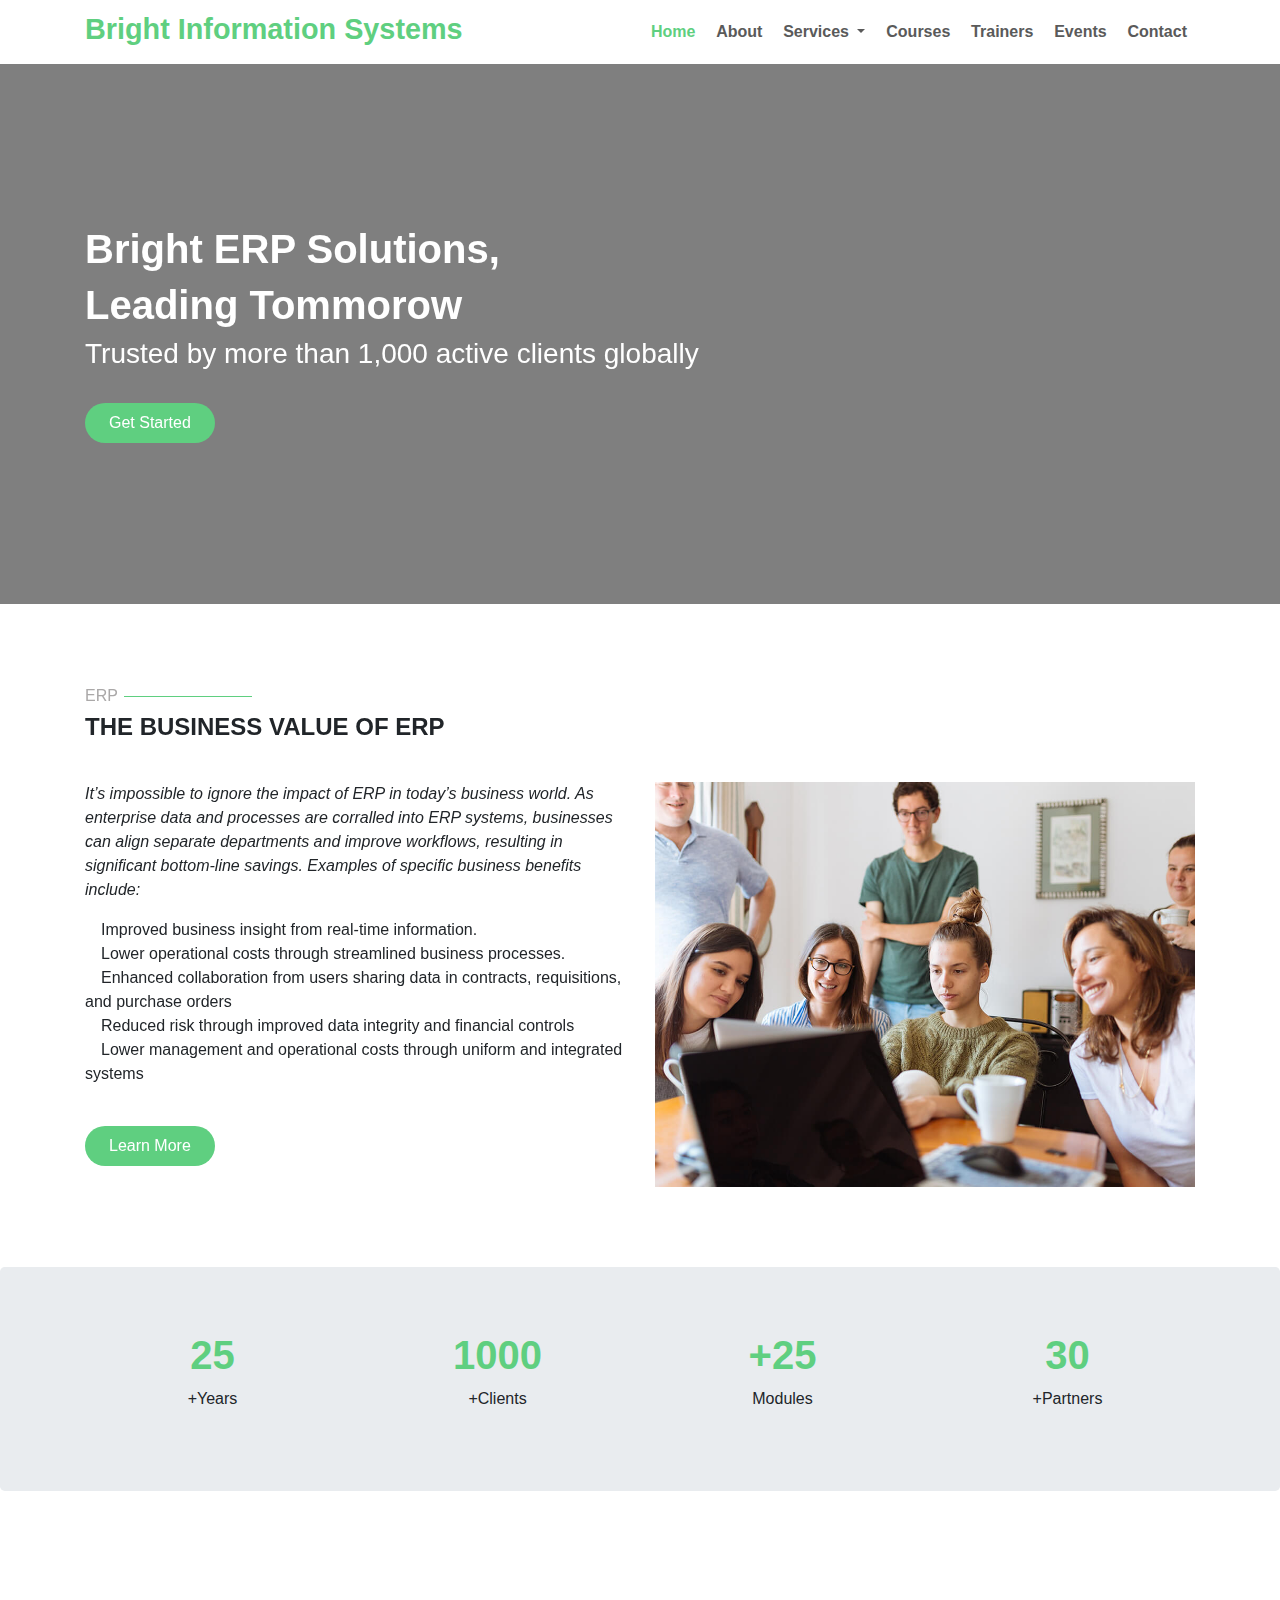
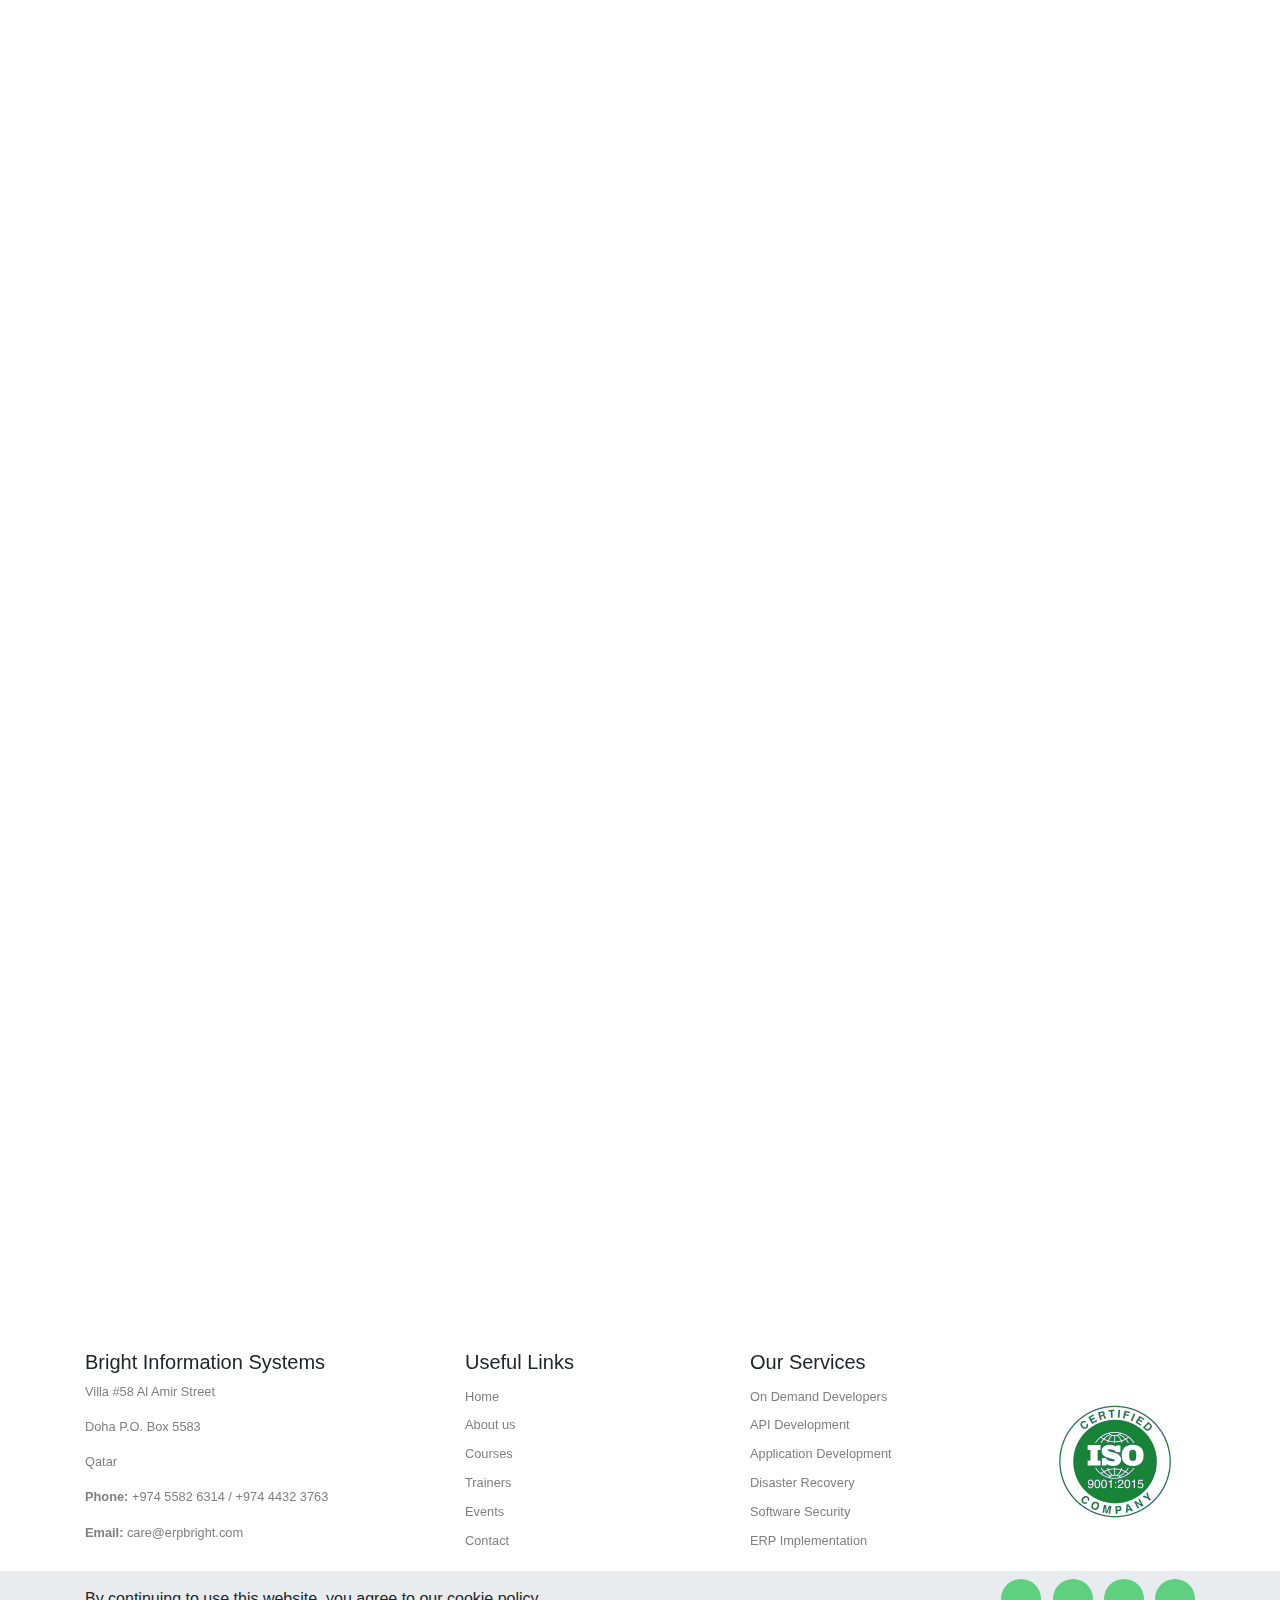
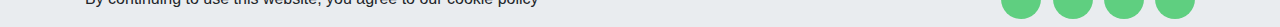
==== index.html @ 839135d6 "first version" ====
<!DOCTYPE html>
<html lang="en">

<head>
    <meta charset="UTF-8">
    <meta name="viewport" content="width=device-width, initial-scale=1.0">
    <title>Home</title>
    <!-- font awsome cdn -->
    <link rel="stylesheet" href="https://cdnjs.cloudflare.com/ajax/libs/font-awesome/5.8.2/css/all.min.css"
        integrity="sha384-oS3vJWv+0UjzBfQzYUhtDYW+Pj2yciDJxpsK1OYPAYjqT085Qq/1cq5FLXAZQ7Ay" crossorigin="anonymous" />

    <!-- google font -->
    <link href="https://fonts.googleapis.com/css2?family=Josefin+Sans:wght@300;400;700&display=swap" rel="stylesheet">

    <!-- bootstrap -->
    <link rel="stylesheet" href="https://maxcdn.bootstrapcdn.com/bootstrap/4.0.0/css/bootstrap.min.css"
        integrity="sha384-Gn5384xqQ1aoWXA+058RXPxPg6fy4IWvTNh0E263XmFcJlSAwiGgFAW/dAiS6JXm" crossorigin="anonymous">

    <!-- Aos scroll animation -->
    <link href="https://unpkg.com/aos@2.3.1/dist/aos.css" rel="stylesheet">

    <!-- css style -->
    <link rel="stylesheet" href="css/style.css">
</head>

<body>
    <!-- header section -->
    <header id="home">
        <div class="container">
            <nav class="navbar navbar-expand-lg navbar-light">
                <a class="navbar-brand" href="about.html">Bright Information Systems</a>
                <button class="navbar-toggler" type="button" data-toggle="collapse"
                    data-target="#navbarSupportedContent" aria-controls="navbarSupportedContent" aria-expanded="false"
                    aria-label="Toggle navigation">
                    <span class="navbar-toggler-icon"></span>
                </button>

                <div class="collapse navbar-collapse" id="navbarSupportedContent">
                    <ul class="navbar-nav ml-auto">
                        <li class="nav-item">
                            <a class="nav-link active" href="index.html">Home <span class="sr-only">(current)</span></a>
                        </li>
                        <li class="nav-item">
                            <a class="nav-link" href="about.html">About</a>
                        </li>
                        
                          <li class="nav-item dropdown">
                            <a class="nav-link dropdown-toggle" href="#" id="navbarDropdown" role="button" data-toggle="dropdown" aria-haspopup="true" aria-expanded="false">
                              Services
                            </a>
                            <div class="dropdown-menu" aria-labelledby="navbarDropdown">
                              <a class="dropdown-item" href="ondemand.html">On Demand Developers</a>
                              <div class="dropdown-divider"></div>
                              <a class="dropdown-item" href="api.html">API Development</a>
                              <div class="dropdown-divider"></div>
                              <a class="dropdown-item" href="applicationdevelopment.html">Application Development</a>
                              <div class="dropdown-divider"></div>
                              <a class="dropdown-item" href="backup.html">Backup & Disaster Recovery</a>
                              <div class="dropdown-divider"></div>
                              <a class="dropdown-item" href="implementation.html">Implementation & Deployment</a>
                              <div class="dropdown-divider"></div>
                              <a class="dropdown-item" href="security.html">Software Security</a>
                            </div>
                          </li>                       

                        <li class="nav-item">
                            <a class="nav-link" href="courses.html">Courses</a>
                        </li>
                        <li class="nav-item">
                            <a class="nav-link" href="trainers.html">Trainers</a>
                        </li>
                        <li class="nav-item">
                            <a class="nav-link" href="events.html">Events</a>
                        </li>
                        <li class="nav-item">
                            <a class="nav-link" href="contact.html">Contact</a>
                        </li>
                    </ul>
                </div>
            </nav>
        </div>

    </header>

    <!-- landing section -->
    <section id="landing">
        <div class="overlay"></div>
        <div class="container" data-aos="zoom-in" data-aos-duration="1000">
            <h1>Bright ERP Solutions,</h1>
            <h1>Leading Tommorow</h1>
            <h3>Trusted by more than 1,000 active clients globally</h3>
            <a href="about.html" class="btn standard-btn px-5 mt-4 py-2">Get Started</a>
        </div>
    </section>

    <!-- about section -->
    <section id="about" class="section-padding" data-aos="fade-up" data-aos-duration="1000">
        <div class="container">
            <div class="section-title" data-aos="fade-up" data-aos-duration="1000">
                <h6>ERP</h6>
                <h4>The Business Value of ERP</h4>
            </div>

            <div class="row">
                <div class="col-md-6">
                    <p class="italic">It’s impossible to ignore the impact of ERP in today’s business world. As
                        enterprise data and processes are corralled into ERP systems, businesses can align separate
                        departments and improve workflows, resulting in significant bottom-line savings. Examples of
                        specific business benefits include:</p>
                    <ul>
                        <li><i class="far fa-check-circle"></i> Improved business insight from real-time information.
                        </li>
                        <li><i class="far fa-check-circle"></i> Lower operational costs through streamlined business
                            processes.</li>
                        <li><i class="far fa-check-circle"></i> Enhanced collaboration from users sharing data in
                            contracts, requisitions, and purchase orders</li>
                        <li><i class="far fa-check-circle"></i> Reduced risk through improved data integrity and
                            financial controls</li>
                        <li><i class="far fa-check-circle"></i> Lower management and operational costs through uniform
                            and integrated systems</li>
                    </ul>
                    <a href="applicationdevelopment.html" class="btn standard-btn px-5 mt-4 py-2">Learn More</a>
                </div>
                <div class="col-md-6">
                    <img src="img/about.jpg" class="w-100" alt="">
                </div>
            </div>
        </div>
    </section>

    <!-- counter section -->
    <section id="counter" class="jumbotron text-center">
        <div class="container">
            <div class="row">
                <div class="col-md-3">
                    <h1 class="count">25</h1>
                    <p>+Years</p>
                </div>
                <div class="col-md-3">
                    <h1 class="count">1000</h1>
                    <p>+Clients</p>
                </div>
                <div class="col-md-3">
                    <h1 class="count">+25</h1>
                    <p>Modules</p>
                </div>
                <div class="col-md-3">
                    <h1 class="count">30</h1>
                    <p>+Partners</p>
                </div>
            </div>
        </div>

    </section>

    <!-- why us section -->
    <section id="api" class="section-padding-top"  data-aos="fade-up" data-aos-duration="1000">
        <div class="container">
            <div class="section-title" data-aos="fade-up" data-aos-duration="1000">
                <h6>Bright</h6>
                <h4>Why Choose Bright</h4>
            </div>
            <p class="mb-5">Amazing employees deserve amazing solution. BIS's ERP is the best management solution to run
                in any
                sector. Thousands of happy users work better with our integrated Apps. Proud to be fully functional
                customizable Made in Qatar ERP Solution.</p>
            <div class="row">
                <div class="col-lg-4 col-md-6">
                    <div class="why-us-frame"  data-aos="fade-up" data-aos-duration="1000">
                        <h5 class="section-frame-title">Expert ERP Implementations</h5>
                        <p>We implement your custom networks, servers, security, and data management solutions throughout your entire organization with data integrity maintained plus little or no downtime incurred. Our developers introduce the new platform to your business in a smooth and cost-effective experience. </p>
                    </div>
                </div>
                <div class="col-lg-4 col-md-6">
                    <div class="why-us-frame"  data-aos="fade-up" data-aos-duration="1000">
                        <h5>Seamless Data Migrations</h5>
                        <p>Our highly skilled developers update legacy systems ensuring data integrity when migrating legacy data, integrating raw data silos, modernizing the data infrastructure, and exposing the data landscape to gain the benefits of data modeling, data governance and efficiency from a solid data migration process.</p>
                    </div>
                </div>

                <div class="col-lg-4 col-md-6">
                    <div class="why-us-frame"  data-aos="fade-up" data-aos-duration="1000">
                        <h5>Custom ERP Development</h5>
                        <p>At Bright, we build custom functionality to off the shelf ERP software to meet your unique business model. We can automate workflows or BPM (Business Process Automation), solution modifications, integrate data imports and exports and extension by creating custom modules to create a platform that functions seamlessly for your business. </p>
                    </div>
                </div>
                <div class="col-lg-4 col-md-6">
                    <div class="why-us-frame"  data-aos="fade-up" data-aos-duration="1000">
                        <h5>Tailored Solutions</h5>
                        <p>We customize ERP solutions to create improved scalable, enterprise-wide ERP systems to automate critical processes and give key data insights across on-premise, mobile, and web-based platforms giving real-time access to mission critical data. </p>
                    </div>
                </div>
                <div class="col-lg-4 col-md-6">
                    <div class="why-us-frame"  data-aos="fade-up" data-aos-duration="1000">
                        <h5>Effective Integration Services</h5>
                        <p>We use the centralized architecture of your chosen fully integrated business IT environment to ensure the scalability of your business by facilitating real-time data automation between systems. </p>
                    </div>
                </div>
                <div class="col-lg-4 col-md-6">
                    <div class="why-us-frame"  data-aos="fade-up" data-aos-duration="1000">
                        <h5>ERP System Configurations</h5>
                        <p>We configure the ERP software with specific roles, business intelligence, fields, modifications, enhancement of interfaces and addition of specific fields and more. Our configurations ensure each new role is optimized for a competitive edge against other businesses.</p>
                    </div>
                </div>
                <div class="col-lg-4 col-md-6">
                    <div class="why-us-frame"  data-aos="fade-up" data-aos-duration="1000">
                        <h5>ERP Administration Services</h5>
                        <p>We monitor the back-end system functionality for bugs, potential enhancements and overall support of the technical infrastructure, troubleshoot system problems, provide Help Desk support, Security administration, Database backup, manage communication and maintenance schedules and more. </p>
                    </div>
                </div>
                <div class="col-lg-4 col-md-6">
                    <div class="why-us-frame"  data-aos="fade-up" data-aos-duration="1000">
                        <h5>ERP System Upgrades</h5>
                        <p>Our expert developers provide upgrades to better support older software applications, improve business and operations we analyze the systems current state, requirements for upgrade, any gaps that may need customization and testing to ensure the upgraded version functions as desired. </p>
                    </div>
                </div>



                <div class="col-lg-4 col-md-6">
                    <div class="why-us-frame"  data-aos="fade-up" data-aos-duration="1000">
                        <h5>Customizable Dashboards</h5>
                        <p>Our ERP services include customizing the design of your chosen ERP's Service Oriented Architectures (SOA) and program robust platforms for predictive analytics, decision support, executive dashboards, KPI tracking, performance scorecards, and more. </p>
                    </div>
                </div>
                <div class="col-lg-4 col-md-6">
                    <div class="why-us-frame"  data-aos="fade-up" data-aos-duration="1000">
                        <h5>Expert ERP Consultants</h5>
                        <p>We analyze your current business environment to identify incompatibilities of disparate systems and formulate strategies to integrate and migrate mission critical ERP software into a converged infrastructure. </p>
                    </div>
                </div>
                <div class="col-lg-4 col-md-6">
                    <div class="why-us-frame"  data-aos="fade-up" data-aos-duration="1000">
                        <h5>Data Warehouse</h5>
                        <p>We leverage your chosen ERP's central repository data warehousing systems to Extract, Transform, and Load (ETL) the miscellaneous information from disparate sources and set up multiple nodes for data aggregation.</p>
                    </div>
                </div>
                <div class="col-lg-4 col-md-6">
                    <div class="why-us-frame"  data-aos="fade-up" data-aos-duration="1000">
                        <h5>Powerful Reporting</h5>
                        <p>Our highly skilled developers program custom reporting features for real-time queries to yield data-intensive reports with data visualization of business objects through a multitude of charting and graph styles.</p>
                    </div>
                </div>

            </div>
        </div>
    </section>



    <!-- Footer links section -->
    <section id="footer-links" class="section-padding-top">
        <div class="container">
            <div class="row">
                <div class="col-lg-4 col-md-6">
                    <h5>Bright Information Systems</h5>
                    <p>Villa #58 Al Amir Street</p>
                    <p>Doha P.O. Box 5583</p>
                    <p>Qatar</p>
                    <p><b>Phone:</b> +974 5582 6314 / +974 4432 3763</p>
                    <p><b>Email:</b> care@erpbright.com</p>
                </div>
                <div class="col-lg-3 col-md-6">
                    <h5>Useful Links</h5>
                    <ul>
                        <li><a href="index.html"><i class="fas fa-angle-right"></i> Home</a></li>
                        <li><a href="about.html"><i class="fas fa-angle-right"></i> About us</a></li>
                        <li><a href="courses.html"><i class="fas fa-angle-right"></i> Courses</a></li>
                        <li><a href="trainers.html"><i class="fas fa-angle-right"></i> Trainers</a></li>
                        <li><a href="events.html"><i class="fas fa-angle-right"></i> Events</a></li>
                        <li><a href="contact.html"><i class="fas fa-angle-right"></i> Contact</a></li>
                    </ul>
                </div>
                <div class="col-lg-3 col-md-6">
                    <h5>Our Services</h5>
                    <ul>
                        <li><a href="ondemand.html"><i class="fas fa-angle-right"></i> On Demand Developers</a></li>
                        <li><a href="api.html"><i class="fas fa-angle-right"></i> API Development</a></li>
                        <li><a href="applicationdevelopment.html"><i class="fas fa-angle-right"></i> Application Development</a></li>
                        <li><a href="backup.html"><i class="fas fa-angle-right"></i> Disaster Recovery</a></li>
                        <li><a href="security.html"><i class="fas fa-angle-right"></i> Software Security</a></li>
                        <li><a href="implementation.html"><i class="fas fa-angle-right"></i> ERP Implementation</a></li>
                    </ul>
                </div>
                <div class="col-lg-2 col-md-6 iso-img-div">
                    <div class="iso-img-div">
                        <img src="img/iso.jpg"  alt="">

                    </div>
                </div>
            </div>
        </div>
    </section>

    <!-- socket section -->
    <footer class="jumbotron-footer">
        <div class="container">
            <div class="row">
                <div class="col-md-6 footer-left">
                    <p>By continuing to use this website, you agree to our cookie policy</p>
                </div>
                <div class="col-md-6 footer-right">
                    <ul class="footer-social text-right">
                        <div>
                            <li><a href="https://twitter.com/BIS_Qatar/"><i class="fab fa-twitter"></i></a></li>
                        </div>
                        <div>
                            <li><a href="https://www.facebook.com/brightinformationsystems/"><i
                                        class="fab fa-facebook-f"></i></a></li>
                        </div>
                        <div>
                            <li><a href="https://www.instagram.com/bright_information_systems_qa/"><i
                                        class="fab fa-instagram"></i></a></li>
                        </div>
                        <div>
                            <li><a href="https://www.linkedin.com/company/11470356/"><i
                                        class="fab fa-linkedin-in"></i></a></li>
                        </div>
                    </ul>
                </div>
            </div>
        </div>
    </footer>



    <!-- Aos scroll animation -->
    <script src="https://unpkg.com/aos@2.3.1/dist/aos.js"></script>

    <script>
        AOS.init();
    </script>

    <!-- bootstrap -->
    <script src="https://code.jquery.com/jquery-3.2.1.slim.min.js"
        integrity="sha384-KJ3o2DKtIkvYIK3UENzmM7KCkRr/rE9/Qpg6aAZGJwFDMVNA/GpGFF93hXpG5KkN" crossorigin="anonymous">
    </script>
    <script src="https://cdnjs.cloudflare.com/ajax/libs/popper.js/1.12.9/umd/popper.min.js"
        integrity="sha384-ApNbgh9B+Y1QKtv3Rn7W3mgPxhU9K/ScQsAP7hUibX39j7fakFPskvXusvfa0b4Q" crossorigin="anonymous">
    </script>
    <script src="https://maxcdn.bootstrapcdn.com/bootstrap/4.0.0/js/bootstrap.min.js"
        integrity="sha384-JZR6Spejh4U02d8jOt6vLEHfe/JQGiRRSQQxSfFWpi1MquVdAyjUar5+76PVCmYl" crossorigin="anonymous">
    </script>

    <!-- jquery animate -->
    <script src="https://cdnjs.cloudflare.com/ajax/libs/jquery/3.3.1/jquery.min.js"></script>

    <!-- javascript link -->
    <script src="js/jscript.js"></script>

</body>

</html>
---- css/style.css ----
:root{
    --primary-color : #5fcf80;
    --primary-color-hover: #47b969;
}

*{
    box-sizing: border-box;
    padding: 0;
    margin: 0;
    
}

html {
    scroll-behavior: smooth;
}

ul li{
    list-style: none;
}

ul li a{
    text-decoration: none;
}

.section-title{
    padding-bottom: 2rem;
}

.section-title h6{
    text-transform: uppercase;
    color: rgb(170, 168, 168);
    position: relative;
    display: inline-block;
}

.section-title h4{
    text-transform: uppercase;
    font-size: 1.5rem;
    font-weight: 700;
}


.section-title h6::after {
    content: '';
    display: inline-block;
    width: 8rem;
    height: 1px;
    background-color: var(--primary-color);
    position: absolute;
    top: 50%;
    left: 120%
}


.section-title span{
    color: var(--primary-color);
}

.section-padding{
    padding: 5rem 0;
}

.section-padding-top{
    padding-top: 5rem;
}

.section-padding-bottom{
    padding-bottom: 5rem;
}


.italic{
    font-style: italic;
}


.standard-btn{
    color: white!important;
    background-color: var(--primary-color)!important;
    border-radius: 2rem!important;
    display: inline-block;
    padding: .5rem 1.5rem!important; 
    font-weight: 400;
    border: none;
    /* outline: none; */
}

.standard-btn:hover{
    color: white!important;
    background-color: var(--primary-color-hover)!important;
}

.jumbotron{
    margin-bottom: 0!important;
}


/* header */

.navbar{
    padding-left: 0!important;
    padding-right: 0!important;
}
.navbar-brand{
    color: var(--primary-color)!important;
    font-size: 1.8rem;
    font-weight: 700;
    padding-top: 0;
}

.nav-link{
    margin-left: .3rem;
    font-weight: 600;
    color: rgb(90, 90, 90)!important;
}


.nav-link:hover, .nav-link.active{
    color: var(--primary-color)!important;
}

.last-nav-link{
    color: white!important;
    background-color: var(--primary-color)!important;
    width: 8rem;
    border-radius: 2rem;
    text-align: center;
    display: inline-block!important;
    padding-top: .5rem !important;
    padding-bottom: .5rem!important;
    border: 1px solid white;
}

.last-nav-link:hover{
    color: white!important;
    background-color: var(--primary-color-hover)!important;
}

.dropdown-item.active, .dropdown-item:hover{
    background-color: white;
    color: var(--primary-color);
}

/* landing section */

#landing {
    display: flex;
    background-image: url(../img/others/landing2.jpg);
    background-size: cover;
    background-attachment: fixed;
    background-position: center;
    height: 60vh;
    position: relative;
    color: white;
    align-items: center;

}

.overlay{
    position: absolute;
    width: 100%;
    height: 100%;
    top: 0;
    left: 0;
    background-color: rgba(0,0,0,.5);
}

#landing .container{
    position: relative;
}

#landing h1{
    font-weight: 600;
}


/* about section */

#about .fa-check-circle{
    color: var(--primary-color);
    margin: .5rem;
}

/* counter section */

#counter h1{
    color: var(--primary-color);
    font-weight: 700;
}

/* why-us section */

.why-us-frame{
    /* box-shadow: 0 0 1px gray; */
    padding: 0rem 2rem .5rem;
    margin-bottom: 1.5rem;
    border-top: 1px solid var(--primary-color);
}

.why-us-frame h5{
    position: relative;
    top: -1rem;
    /* left: -1rem; */
    text-align: center;
    left: 50%;
    font-size: 1rem;
    /* top: 0; */
    /* width: 100%; */
    /* height: 100%; */
    transform: translate(-50%);

    display: inline-block;
    background-color: white;
    color: black;
    padding: 0 1rem;
}

.why-us-frame-img{
    width: 5rem;
    height: 5rem;
    margin: 0 auto 2rem;
    display: block;
}

.why-us-frame-icon{
    font-size: 4rem;
    display: block;
    margin-bottom: 2rem;
    color: var(--primary-color);
    text-align: center;
}


.section-frame-content{
    position: relative;
}

/* 
.border{
    box-shadow: 0 0 1px gray;
    padding: 1.5rem;
}

.why-us-icon{
    font-size: 1.6rem;
    color: gray;
    margin: 1rem 0;
}

#why-us .col-md-8 .fas{
    color: var(--primary-color);
    background-color: rgb(236, 235, 235);
    padding: .8rem;
    font-size: 1.6rem;
    border-radius: 50%;
    margin-bottom: 1rem;
}

#why-us .col-lg-4, #why-us .col-lg-8, #why-us .col-md-4{
    margin-bottom: 1rem; 
} */


/* courses section */

#courses .course-price{
    display: flex;
    justify-content: space-between;
    align-items: center;
}

.course-price p{
    margin-bottom: 0!important;
}

.course-price span{
    color: var(--primary-color);
}

.course-frame img{
    width: 4rem;
    height: 4rem;
    border-radius: 50%;
    box-shadow: 0 0 5px gray;
}

.course-frame img:hover{
    box-shadow: 0 0 20px black;

}

.course-frame{
    display: flex;
    justify-content: space-between;
    align-items: center;

}

.course-left{
    display: flex;
    align-items: center;
    justify-content: center;
}

.course-right{
    display: flex;
    justify-content: center;
    align-items: center;
}

.course-frame p{
    margin-bottom: 0!important;
}

#courses h5{
    margin: 1rem 0;
}

#courses .col-lg-4, #courses .col-md-6{
    margin-bottom: 1rem;
}

.course-card, .course-frame img{
    transition: all .4s ease-in-out;
}

.course-card:hover{
    box-shadow: 0 0 3px gray;
}


.course-card:hover .course-frame img{
    box-shadow: 0 0 20px black;

}



/* trainers section */

.trainer-social{
    display: flex;
    justify-content: center;
}

.trainer-social .fab{
    color: gray;
    padding: .4rem;
    font-size: 1.4rem;
    transition: all .2s ease-in-out;
}

.trainer-social .fab:hover{
    color: var(--primary-color)
}

#trainers .card p{
    font-style: italic;
    color: gray;
}

#trainers .col-md-4{
    margin-bottom: 1rem;
}

/* footer-links sewction */

#footer-links i{
    color: var(--primary-color);
}

#footer-links a{
    color: gray;
    padding: .3rem 0;
    display: inline-block;
    font-size: .8rem;
}

#footer-links a:hover{
    text-decoration: none;
    color: var(--primary-color);

}

#footer-links p{
    color: gray;
    font-size: .8rem;
}

#footer-links input[type=email]{
    padding: .4rem .8rem;
    outline: none;
    border: 1px solid lightgray;
    border-radius: 1.5rem;
}

.iso-img-div{
    display: flex;
    justify-content: center;
    align-items: center;
}

.iso-img-div img{
    width: 75%
}
 


/* footer section */

footer span{
    color: var(--primary-color);
}

.footer-social{
    display: flex;
    justify-content: center;
    align-items: center;
}

.footer-social div{
    width: 2.5rem;
    height: 2.5rem;
    background-color: var(--primary-color);
    border-radius: 50%;
    display: flex;
    justify-content: center;
    align-items: center;
    margin-left: .7rem;

}

.footer-social div:hover{
    background-color: var(--primary-color-hover);
}


footer i{
    color: white;
    font-size: 1.1rem;
}


.footer-left{
    margin-bottom: 1rem;
    display: flex;
    align-items: center;
    justify-content: center;
}

.jumbotron-footer{
    padding: .5rem 0;
    background-color: #e9ecef;
}

footer p, footer ul{
    margin-bottom: 0!important;
}


/* about page */

/* caursel */

.carousel-item img{
    width: 5rem;
    height: 5rem;
    border-radius: .3rem;
    position: absolute;
    left: -2.5rem;
    border: 1px solid var(--primary-color);
}

.coursel-left-line{
    height: 5rem;
    width: 1px;
    background-color: var(--primary-color);
    position: absolute;
    left: 0;
    top: 0;
}

.outer-coursel-div{
    padding: 1rem 1rem 1rem 4rem;
}


.inner-coursel-div{
    border-top: 1px solid var(--primary-color);
    padding: 3.5rem;
    position: relative;
}

.carousel-inner .fas{
    color: var(--primary-color);
    padding: 0 .2rem;
}


/* Event page */


#events .card h6{
    font-style: italic;
    color: gray;
    font-weight: 400;
}

#events .card{
    position: relative;
    display: flex;
    align-items: center;
    border: none;
}

.event-img-frame{
    overflow: hidden;
}

#events .card-body{
    position: relative;
    width: 90%!important;
    background-color: white;
    top: -3rem;
    padding: 2rem;
    box-shadow: 0 0 5px lightgray;
    border-top: 4px solid white;
}

.event-img{
    transition: all .4s ease-in-out;
}

.card-title-event, .card-body-event{
    transition: all .2s ease-in-out;
}

#events .card:hover .event-img{
    transform: scale(1.1,1.1);
}

#events .card:hover .card-body-event{
    border-top: 4px solid var(--primary-color);
    box-shadow: 0 0 10px gray;
}

#events .card:hover .card-title-event{
    color: var(--primary-color);
}


/* pricing section */

#prcining .card-body p{
    font-size: .9rem;
}

#prcining .card-body span{
    color: var(--primary-color);
    font-size: 2rem;
}

.card-prining{
    transition: all .2s ease-in-out;
    overflow: hidden;
    margin-bottom: 1rem;
}

.card-prining:hover{
    box-shadow: 0 0 10px gray;
}


.ultimate{
    position: relative;
}

.ultimate-text{
    position: absolute;
    display: inline-block;
    padding: .2rem 2rem;
    color: white;
    background-color: var(--primary-color);
    transform: rotate(45deg);
    bottom: -.5rem;
    right: -2rem;
   
}


/* contact page*/

.contact-address{
    display: flex;
    align-items: center;
    margin-bottom: 1rem;
}

.contact-address p{
    margin-bottom: 0;
}

.contact-address-icon{
    padding: .5rem;
    width: 2.2rem;
    height: 2.2rem;
    margin-right: 1rem;
    background-color: rgb(233, 231, 231);
    border-radius: 50%;
    display: flex;
    justify-content: center;
    align-items: center;
    transition: all .2s ease-in-out;
}

.contact-address i{
    font-size: 1rem;
    color: white;
}

.contact-address:hover .contact-address-icon{
    background-color: var(--primary-color);
}

.contact-address form input:focus{
    outline: none!important;
}


@media(min-width:786px){
    
    .footer-social{
        justify-content: flex-end;
    }
    
    .footer-left{
        text-align: left;
        margin-bottom: 0;
    }
    
    .footer-left{
        justify-content: flex-start;
    }

    

}
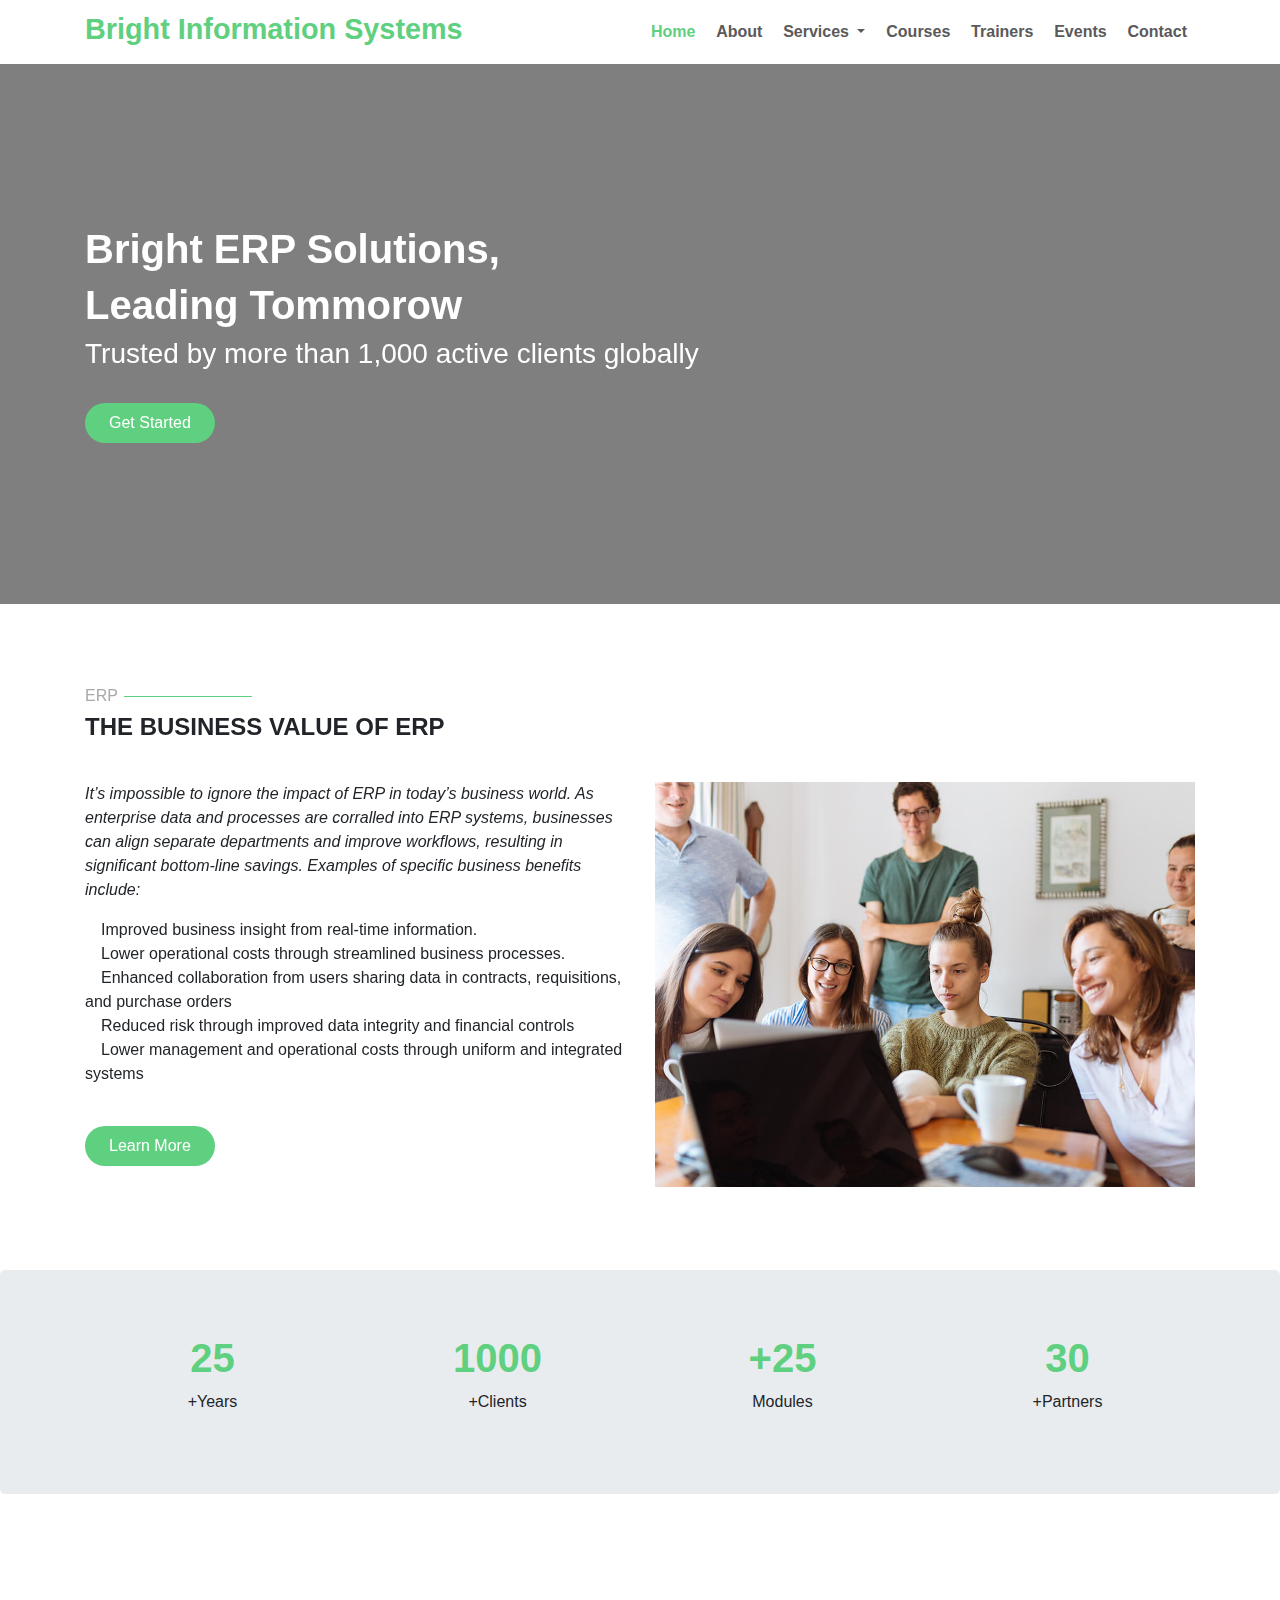
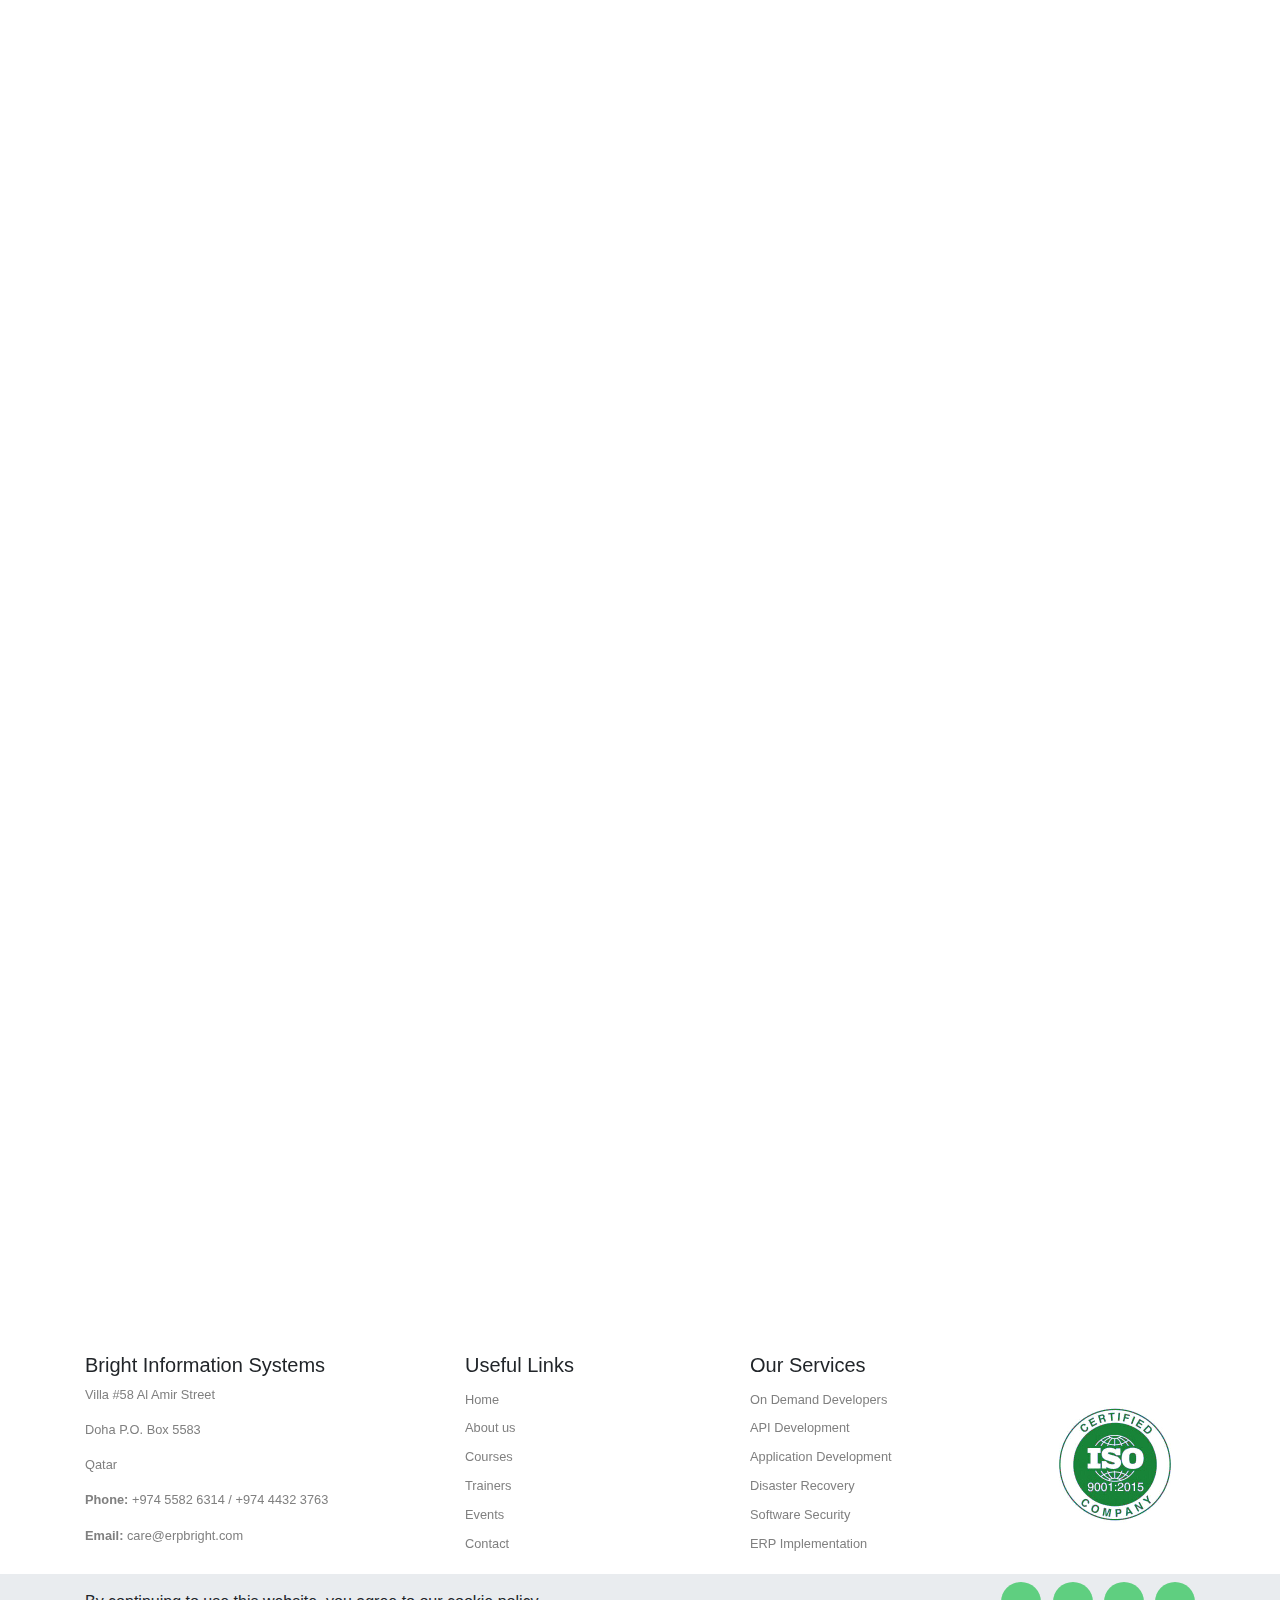
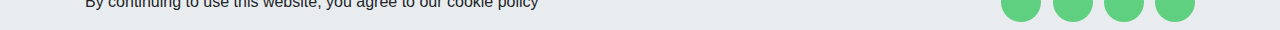
==== commit 8c26600c: "version 2" ====
--- a/index.html
+++ b/index.html
@@ -119,7 +119,7 @@
                         <li><i class="far fa-check-circle"></i> Lower management and operational costs through uniform
                             and integrated systems</li>
                     </ul>
-                    <a href="applicationdevelopment.html" class="btn standard-btn px-5 mt-4 py-2">Learn More</a>
+                    <a href="applicationdevelopment.html" class="btn standard-btn px-5 my-4">Learn More</a>
                 </div>
                 <div class="col-md-6">
                     <img src="img/about.jpg" class="w-100" alt="">
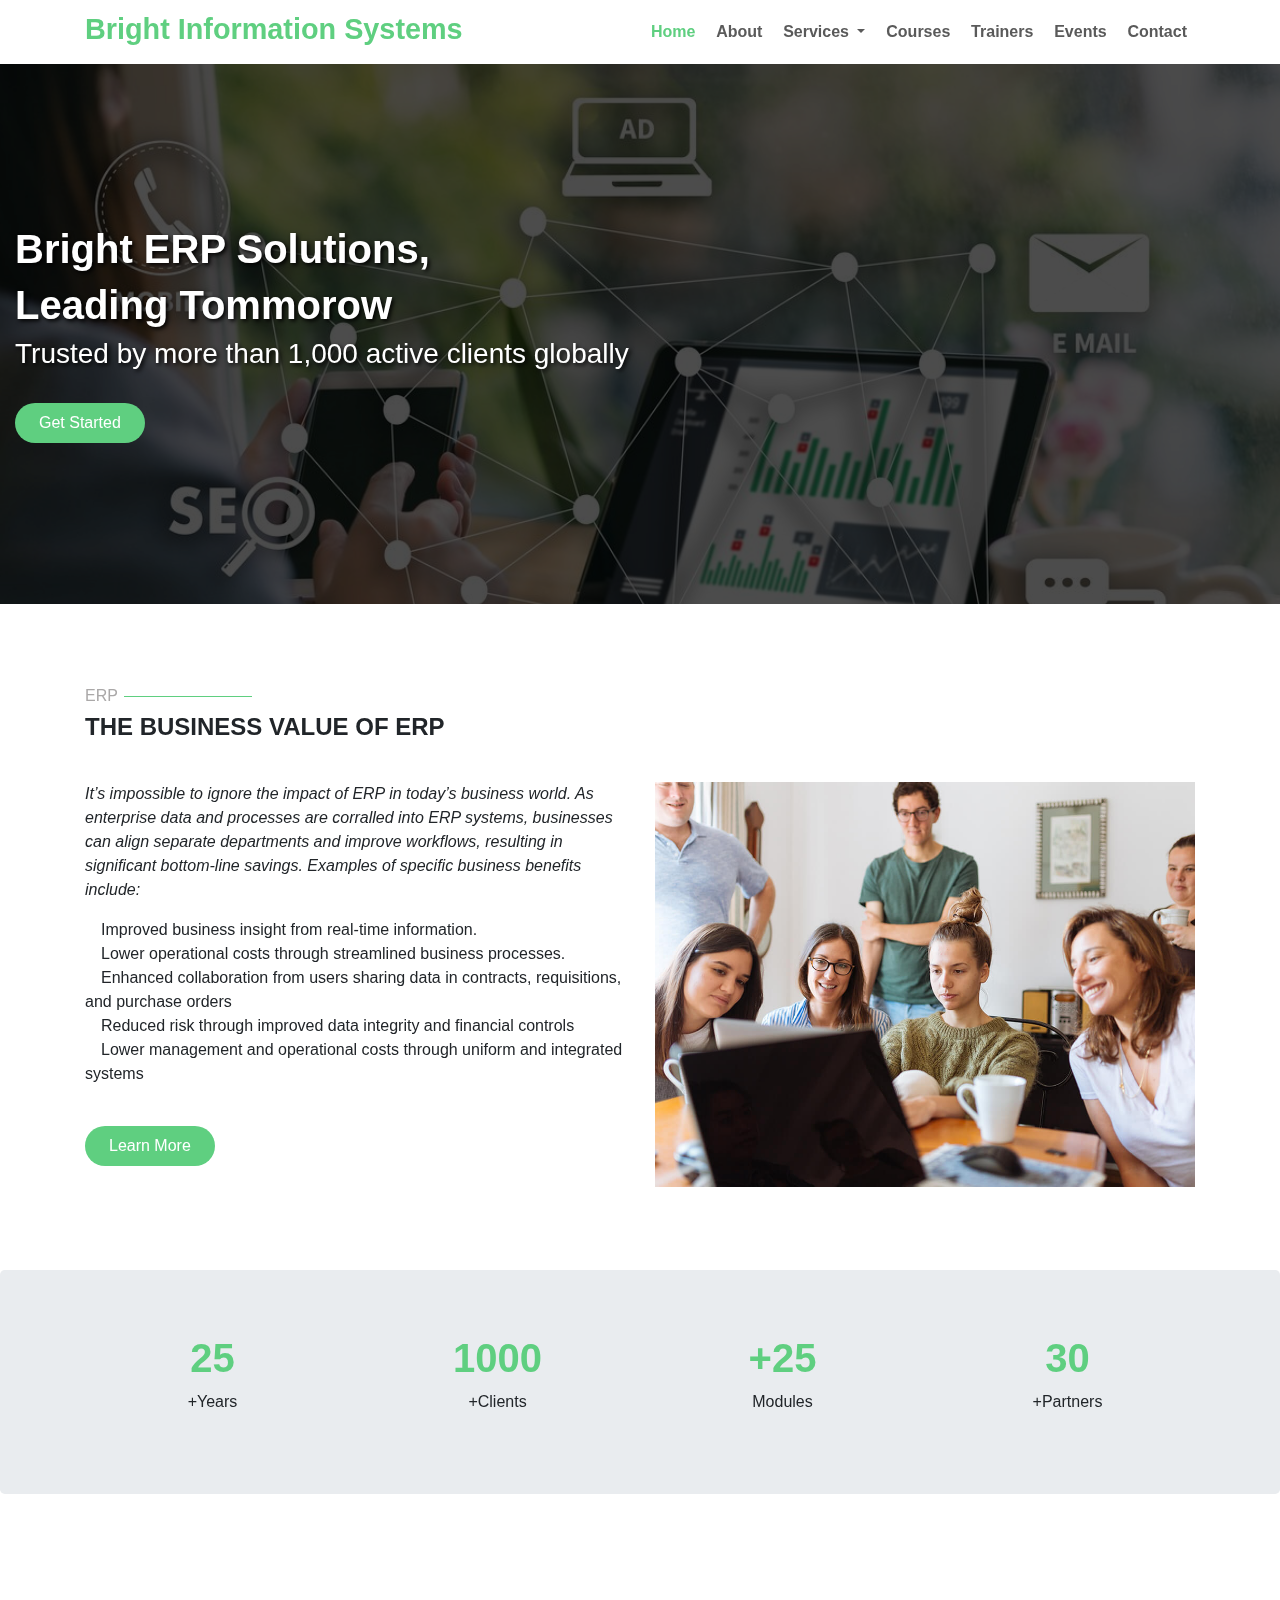
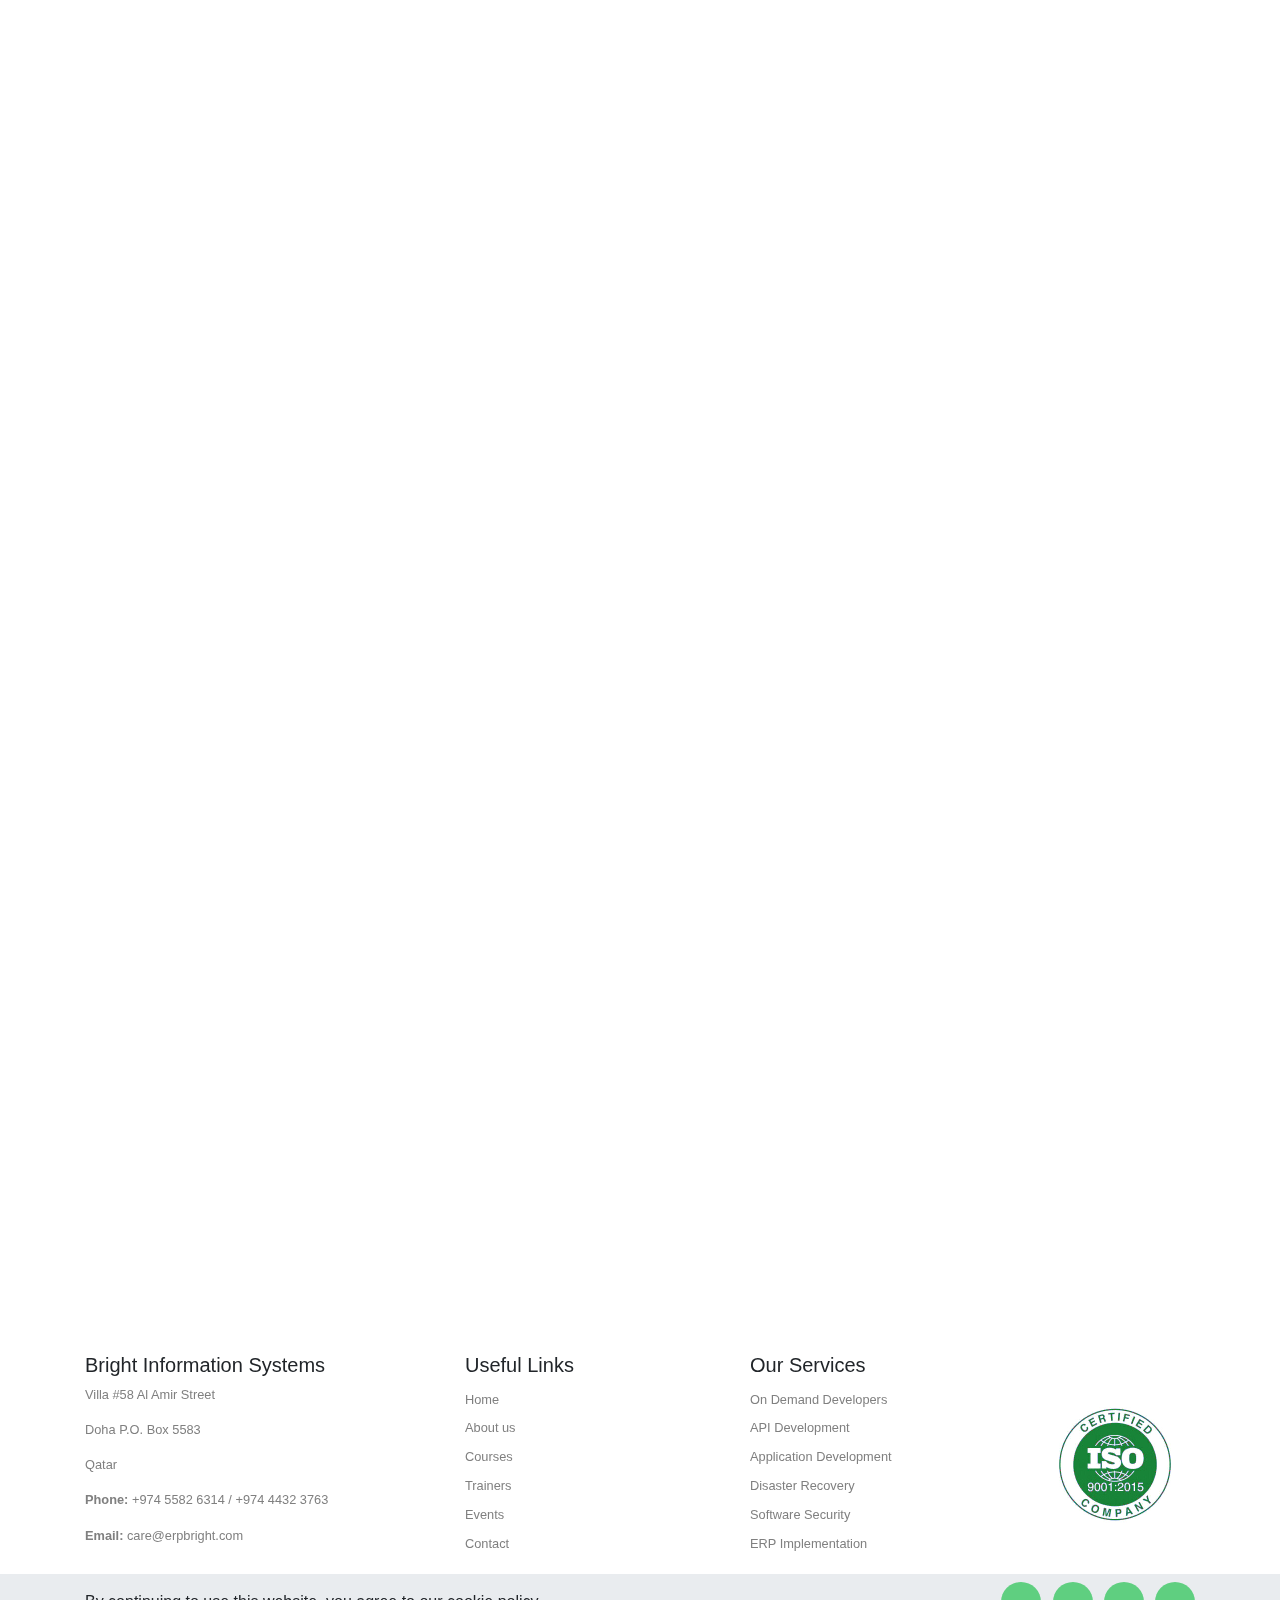
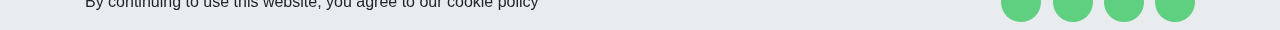
==== commit cddb1381: "Add files via upload" ====
--- a/index.html
+++ b/index.html
@@ -84,6 +84,7 @@
 
     <!-- landing section -->
     <section id="landing">
+        <div class="landing2">
         <div class="overlay"></div>
         <div class="container" data-aos="zoom-in" data-aos-duration="1000">
             <h1>Bright ERP Solutions,</h1>
@@ -91,6 +92,7 @@
             <h3>Trusted by more than 1,000 active clients globally</h3>
             <a href="about.html" class="btn standard-btn px-5 mt-4 py-2">Get Started</a>
         </div>
+    </div>
     </section>
 
     <!-- about section -->
--- a/css/style.css
+++ b/css/style.css
@@ -143,9 +143,11 @@
 
 /* landing section */
 
+
+  
 #landing {
     display: flex;
-    background-image: url(../img/others/landing2.jpg);
+    background-image: url(../img/landing2.jpg);
     background-size: cover;
     background-attachment: fixed;
     background-position: center;
@@ -153,7 +155,11 @@
     position: relative;
     color: white;
     align-items: center;
-
+    z-index: -10;
+
+    -webkit-background-size: cover;
+    -moz-background-size: cover;
+    -o-background-size: cover;
 }
 
 .overlay{
@@ -162,7 +168,7 @@
     height: 100%;
     top: 0;
     left: 0;
-    background-color: rgba(0,0,0,.5);
+    background-color: rgba(0,0,0,.7);
 }
 
 #landing .container{
@@ -170,7 +176,12 @@
 }
 
 #landing h1{
-    font-weight: 600;
+    font-weight: 900;
+    text-shadow: 2px 2px 4px black;
+}
+
+#landing h3{
+    text-shadow: 2px 2px 4px black;
 }
 
 
